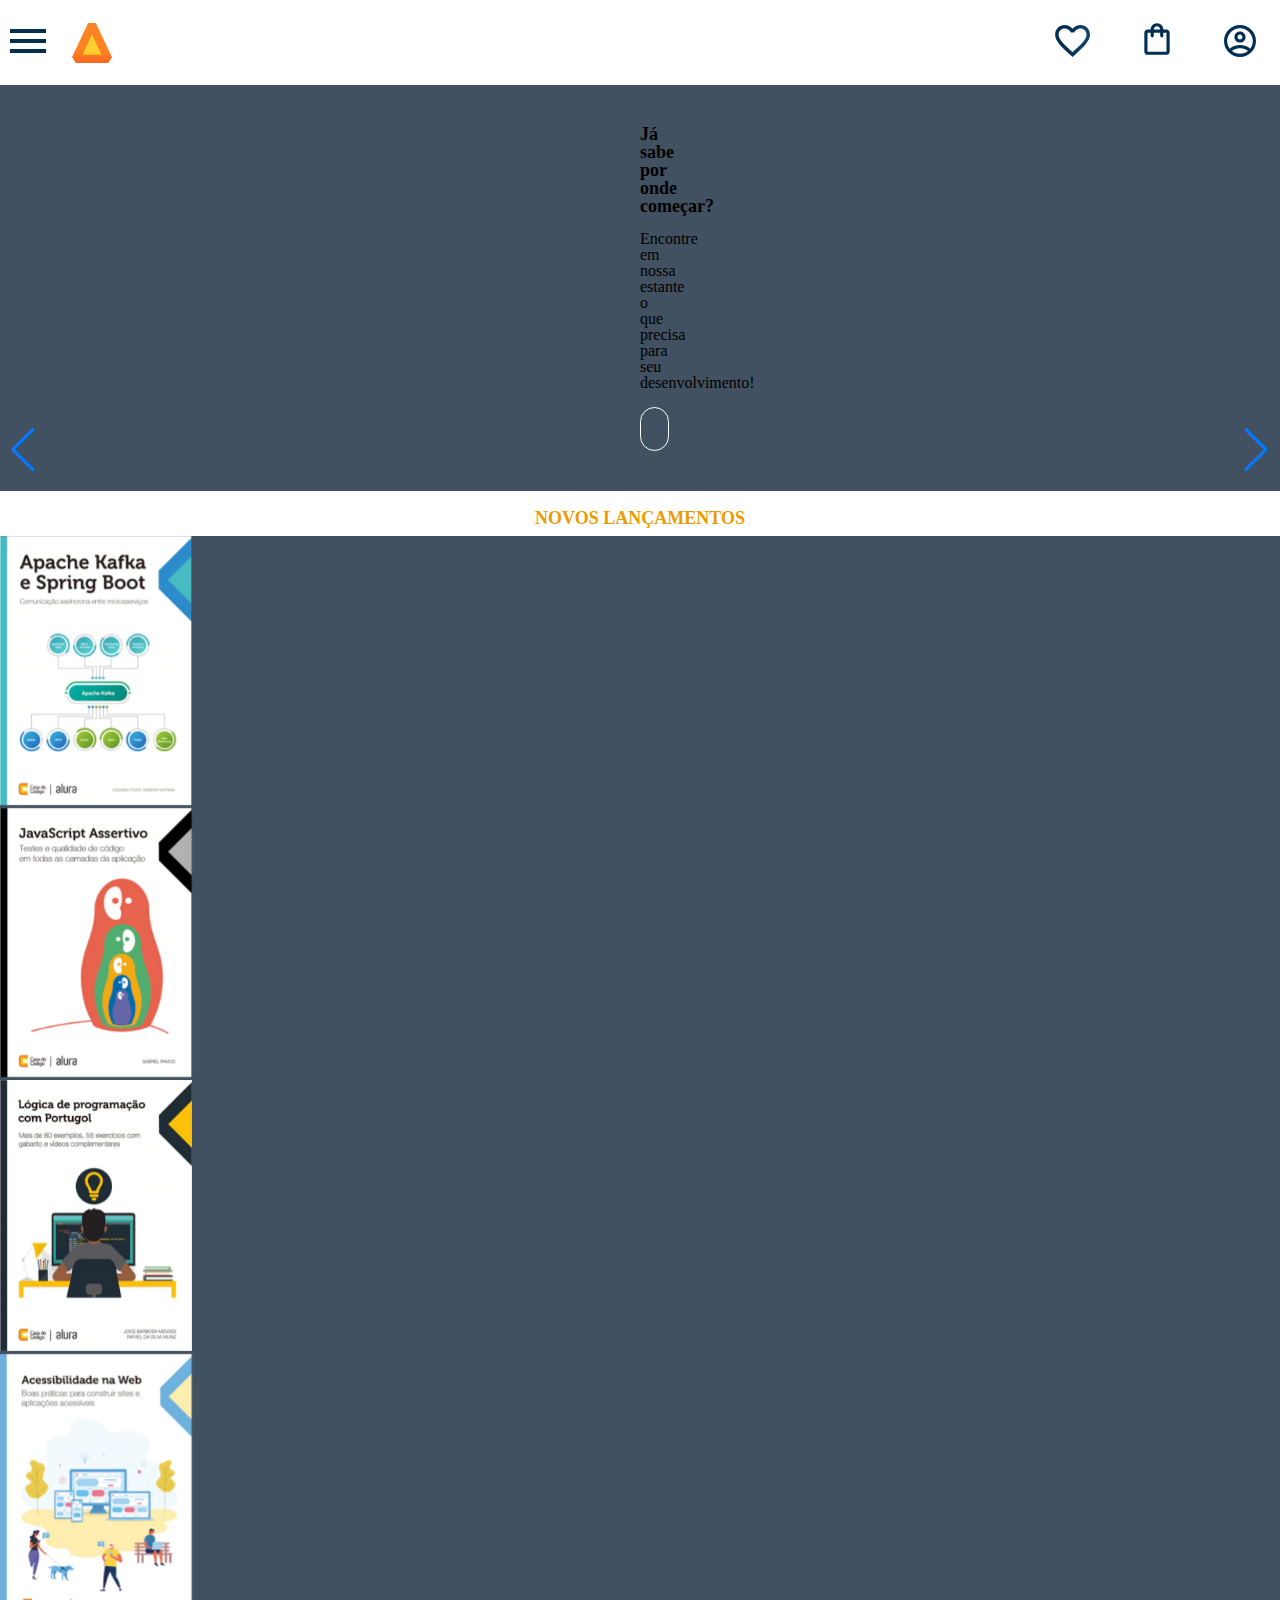
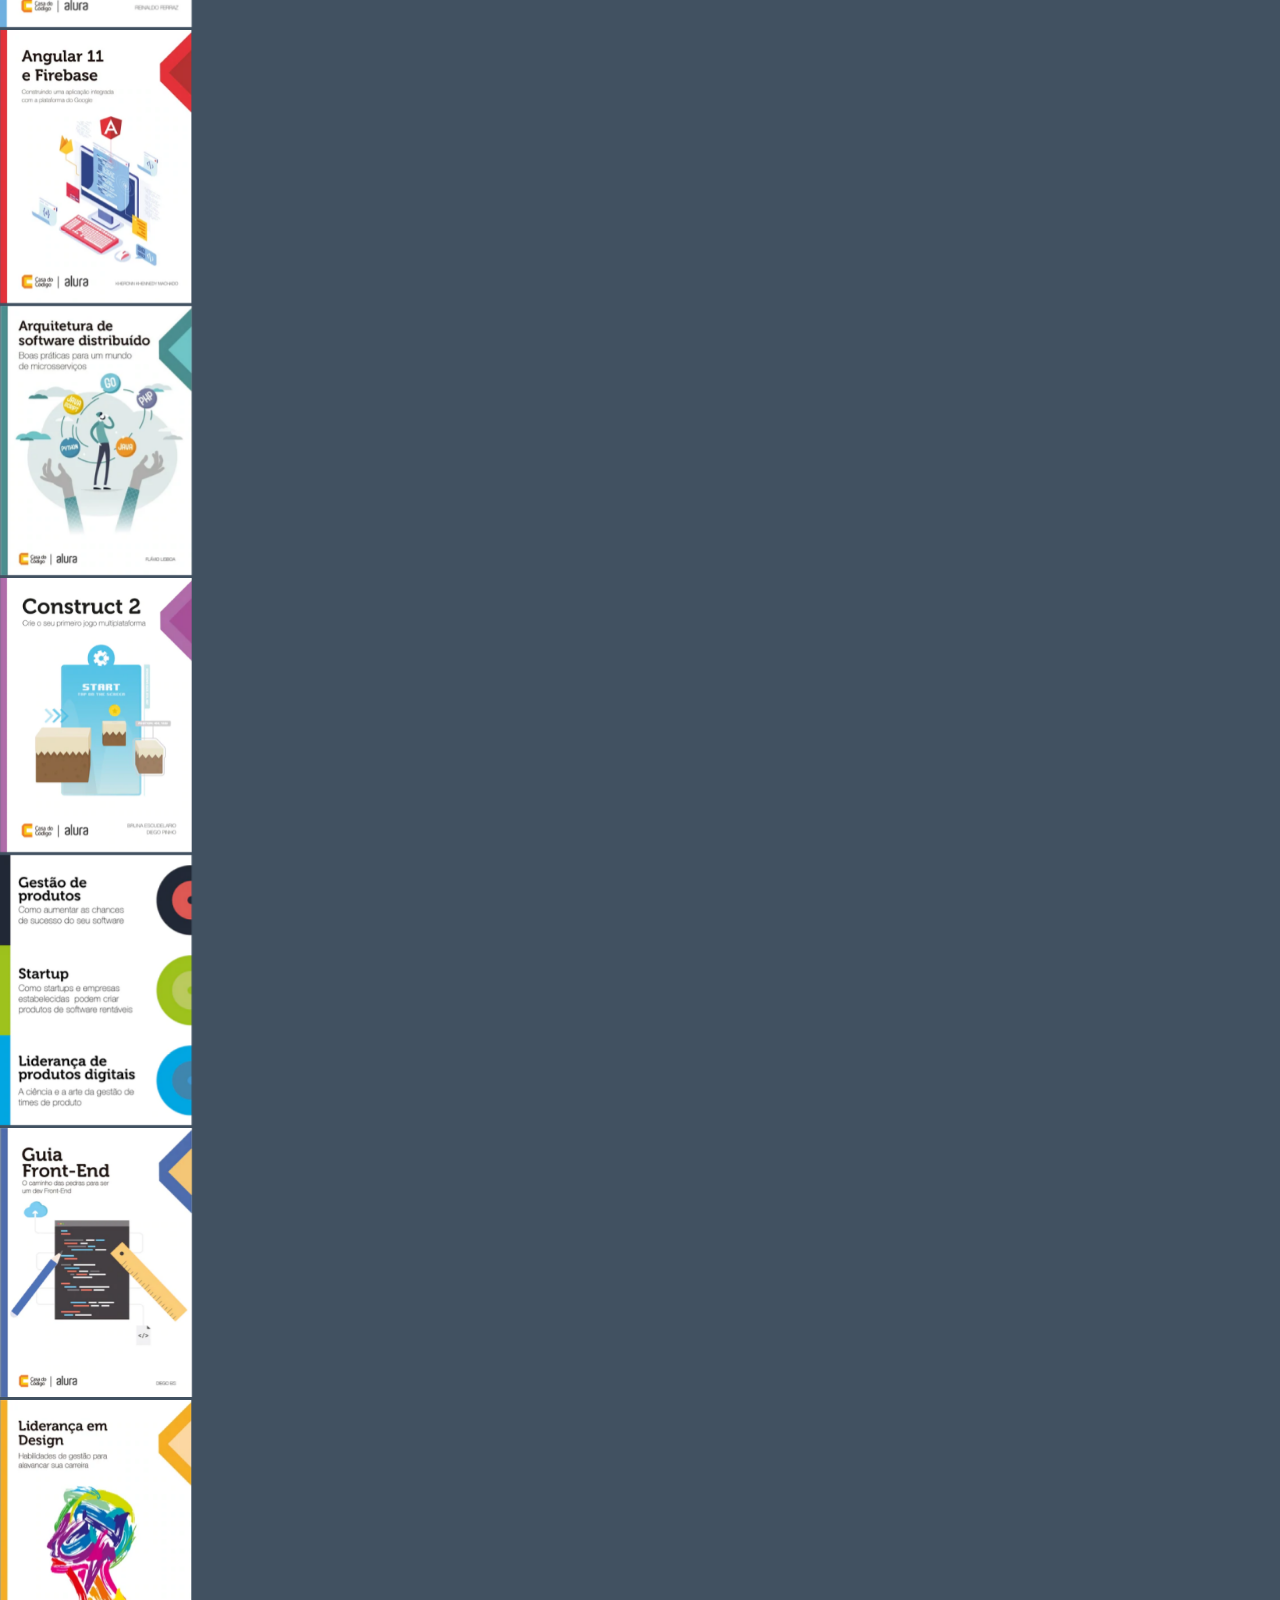
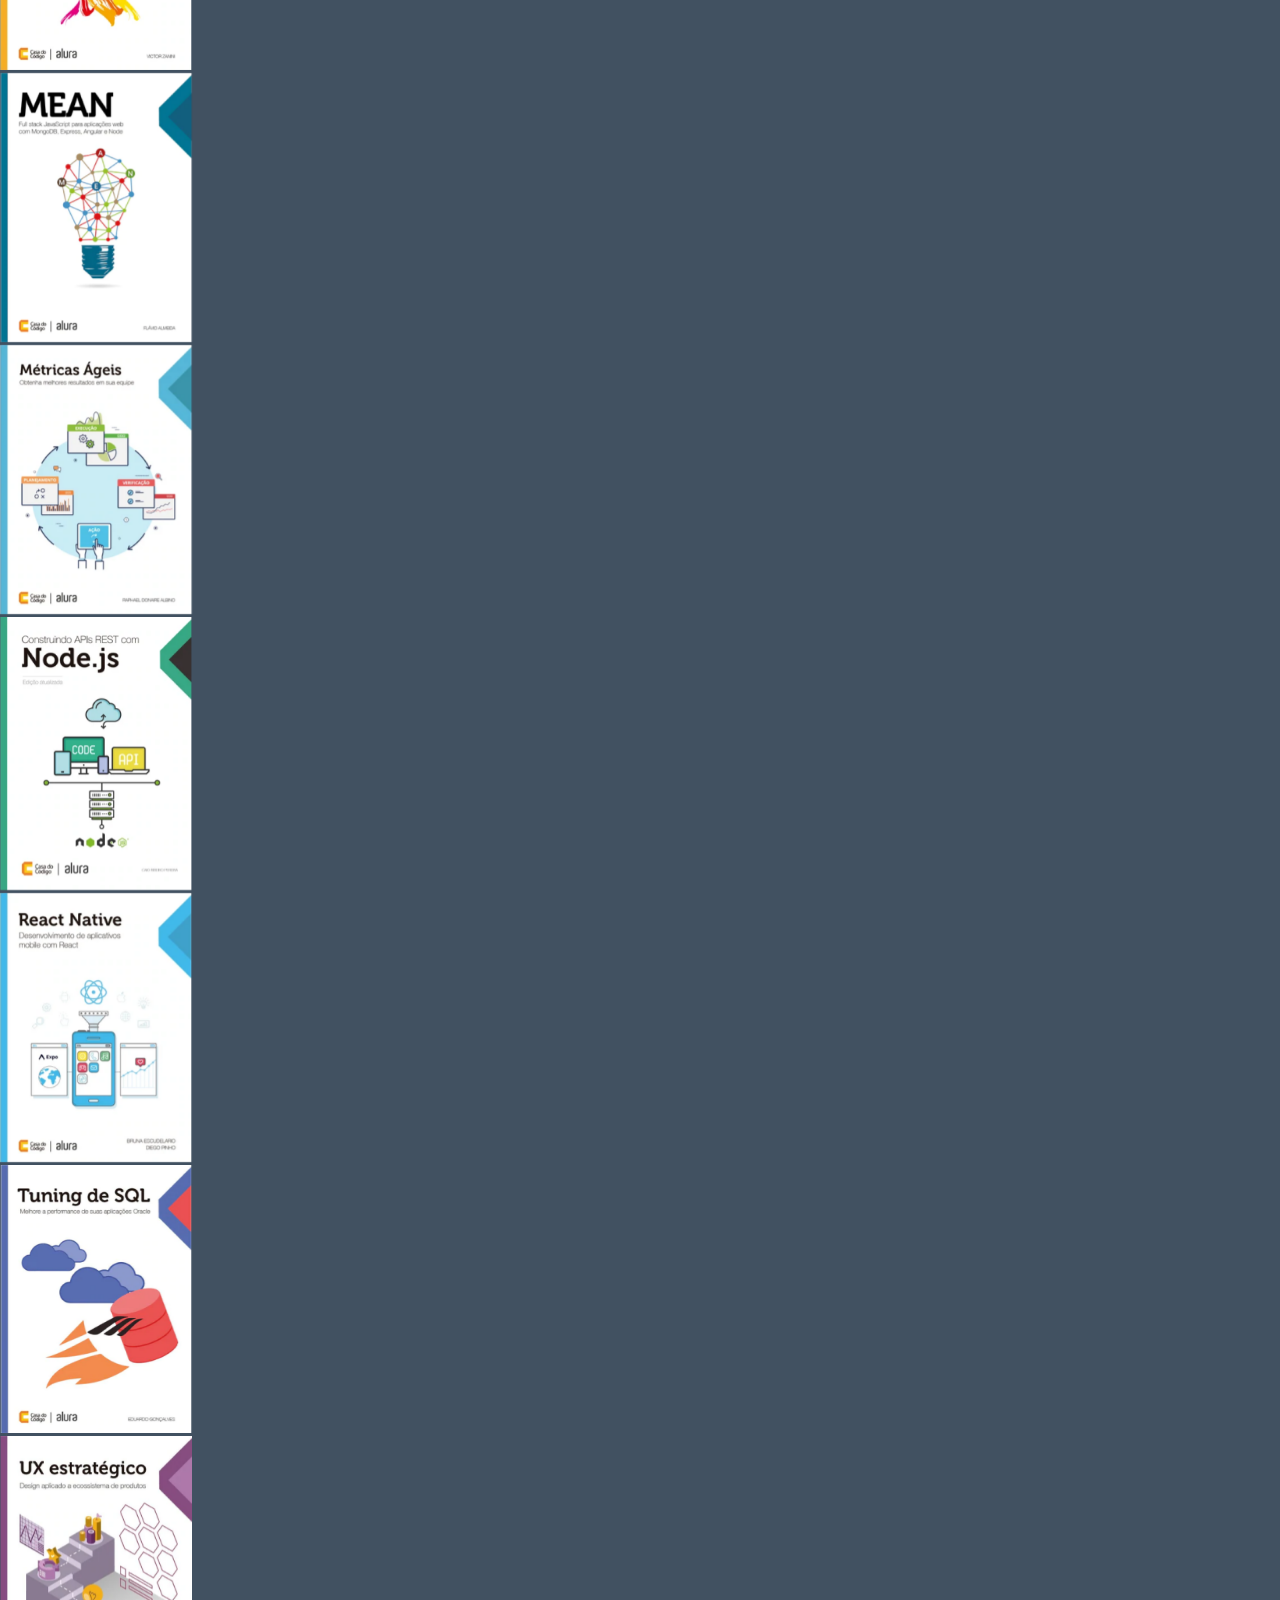
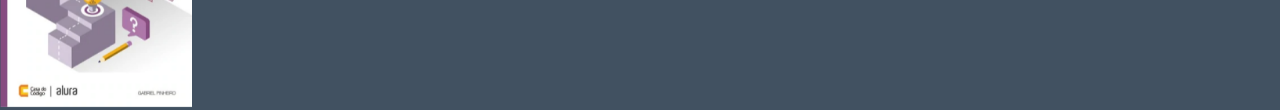
==== index.html @ 8a0cdc39 "Terminamos Slide 7" ====
<!DOCTYPE html>
<html>
    <head> 
        <meta charset="UTF-8">
        <meta name="viewport" content="width=device-width, initial-scale=1.0">
        <title>AluraBooks</title>
        <link rel="stylesheet" href="styles.css">
        <link rel="preconnect" href="https://fonts.googleapis.com">
<link rel="preconnect" href="https://fonts.gstatic.com" crossorigin>
<link href="https://fonts.googleapis.com/css2?family=Poppins:wght@300;400;600;700&display=swap" rel="stylesheet">
<link rel="stylesheet" href="https://cdn.jsdelivr.net/npm/swiper@9/swiper-bundle.min.css"/>
        <link rel="stylesheet" href="reset.css">
    </head>
 <body> 
  <header class="cabeçalho"> 
    <div  class="container">
           <input type="checkbox" id="menu" class="container__botao">
           <label for="menu"> 
               <span class="cabeçalho__menu-hamburguer container__imagem"></span>
           </label>
             <img src="img/Logo.png" alt="Logo da Alurabooks" class="container__imagem">
    </div>
    <div class="container">
             <a href="#"><img src="img/Favoritos.svg" alt="Meus favoritos" class="container__imagem"></a>
             <a href="#"><img src="img/Compras.svg" alt="Carrinho de compras" class="container__imagem"></a>
             <a href="#"><img src="img/Usuário.svg" alt="Meu perfil" class="container__imagem"></a>
    </div>
<ul class="lista__menu">
   <li class="lista-menu__titulo">Categorias</li>
      <li class="lista-menu__item">
         <a href="#" class="lista-menu__link">Programação</a>
      </li>
      <li class="lista-menu__item">
         <a href="#" class="lista-menu__link">Front-end</a>
      </li>
      <li class="lista-menu__item">
         <a href="#" class="lista-menu__link">Infraestrutura</a>
      </li>
      <li  class="lista-menu__item">
         <a href="#" class="lista-menu__link">Business</a>
      </li>
      <li  class="lista-menu__item">
         <a href="#" class="lista-menu__link">Design & UX</a>
      </li>     
</ul>
</header>
<section class="banner"> 
   <h2 class="banner__titulo">Já sabe por onde começar?</h2> 
   <p class="banner__texto"> Encontre em nossa estante o que precisa para seu desenvolvimento!</p>
   <input type="search" class="banner__pesquisa" placeholder="Qual será sua próxima leitura?">
</section>
<section class="carrossel">
<h2 class="carrossel__titulo">Novos lançamentos</h2>
<div class="swiper">
   <div class="swiper-pagination"></div>
   <div class="swiper-wrapper"></div>

<div class="swiper-slide"><img src="img/ApacheKafka.png" atl="Livro sobre apache Kafka e spring boot da AluraBooks"></div>
<div class="swiper-slide"><img src="img/Javascript.png" atl="Livro sobre Javascript da AluraBooks"></div>
<div class="swiper-slide"><img src="img/Portugol.png" atl="Livro sobre Portugol da AluraBooks"></div>
<div class="swiper-slide"><img src="img/Acessibilidade.png" atl="Livro sobre Acessibilidade da AluraBooks"></div>
<div class="swiper-slide"><img src="img/Angular.png" atl="Livro sobre Angular da AluraBooks"></div>
<div class="swiper-slide"><img src="img/Arquitetura.png" atl="Livro sobre Arquitetura da AluraBooks"></div>
<div class="swiper-slide"><img src="img/Construct2.png" atl="Livro sobre Construção da AluraBooks"></div>
<div class="swiper-slide"><img src="img/Gestão.png" atl="Livro sobre Gestão da AluraBooks"></div>
<div class="swiper-slide"><img src="img/Guia Front-end.png" atl="Livro sobre Guia da AluraBooks"></div>
<div class="swiper-slide"><img src="img/Liderança.png" atl="Livro sobre Liderança da AluraBooks"></div>
<div class="swiper-slide"><img src="img/MEAN.png" atl="Livro sobre MEAN da AluraBooks"></div>
<div class="swiper-slide"><img src="img/MetricasAgeis.png" atl="Livro sobre MetricasAgeis da AluraBooks"></div>
<div class="swiper-slide"><img src="img/Nodejs.png" atl="Livro sobre Node da AluraBooks"></div>
<div class="swiper-slide"><img src="img/ReactNative.png" atl="Livro sobre react da AluraBooks"></div>
<div class="swiper-slide"><img src="img/Tuning.png" atl="Livro sobre Turning da AluraBooks"></div>
<div class="swiper-slide"><img src="img/UX.png" atl="Livro sobre Ux da AluraBooks"></div>

</div>
<div class="swiper-pagination"></div>
<div class="swiper-button-prev"></div>
<div class="swiper-button-next"></div>
<div class="swiper-scrollbar"></div>

<div class="card">

</div>
</section>
  <script src="https://cdn.jsdelivr.net/npm/swiper@8/swiper-bundle.min.js"></script>
  <script> const swiper = new Swiper('.swiper', {speed: 400,spaceBetween: 10,slidesPerView: 3,pagination: {el: '.swiper-pagination',type: 'bullets',},});
</script>


</body>
</html>
---- styles.css ----
@import url("styles/header.css");
@import url("styles/banner.css");
@import url("styles/carrossel.css");
:root {
    --cor-de-fundo: #415161;
    --branco: #FFFFFF;
    --laranja: #EB9B00;
    --azul-degrate: linear-gradient(97.54deg, #002F52 35.49%, #326589 165.37%);
    --fonte-principal:"Poppins";
}
body { 
    background-color: var(--cor-de-fundo);
    font-family: var(--fonte-principal);
    font-size: 16px;
    font-weight: 400;
}
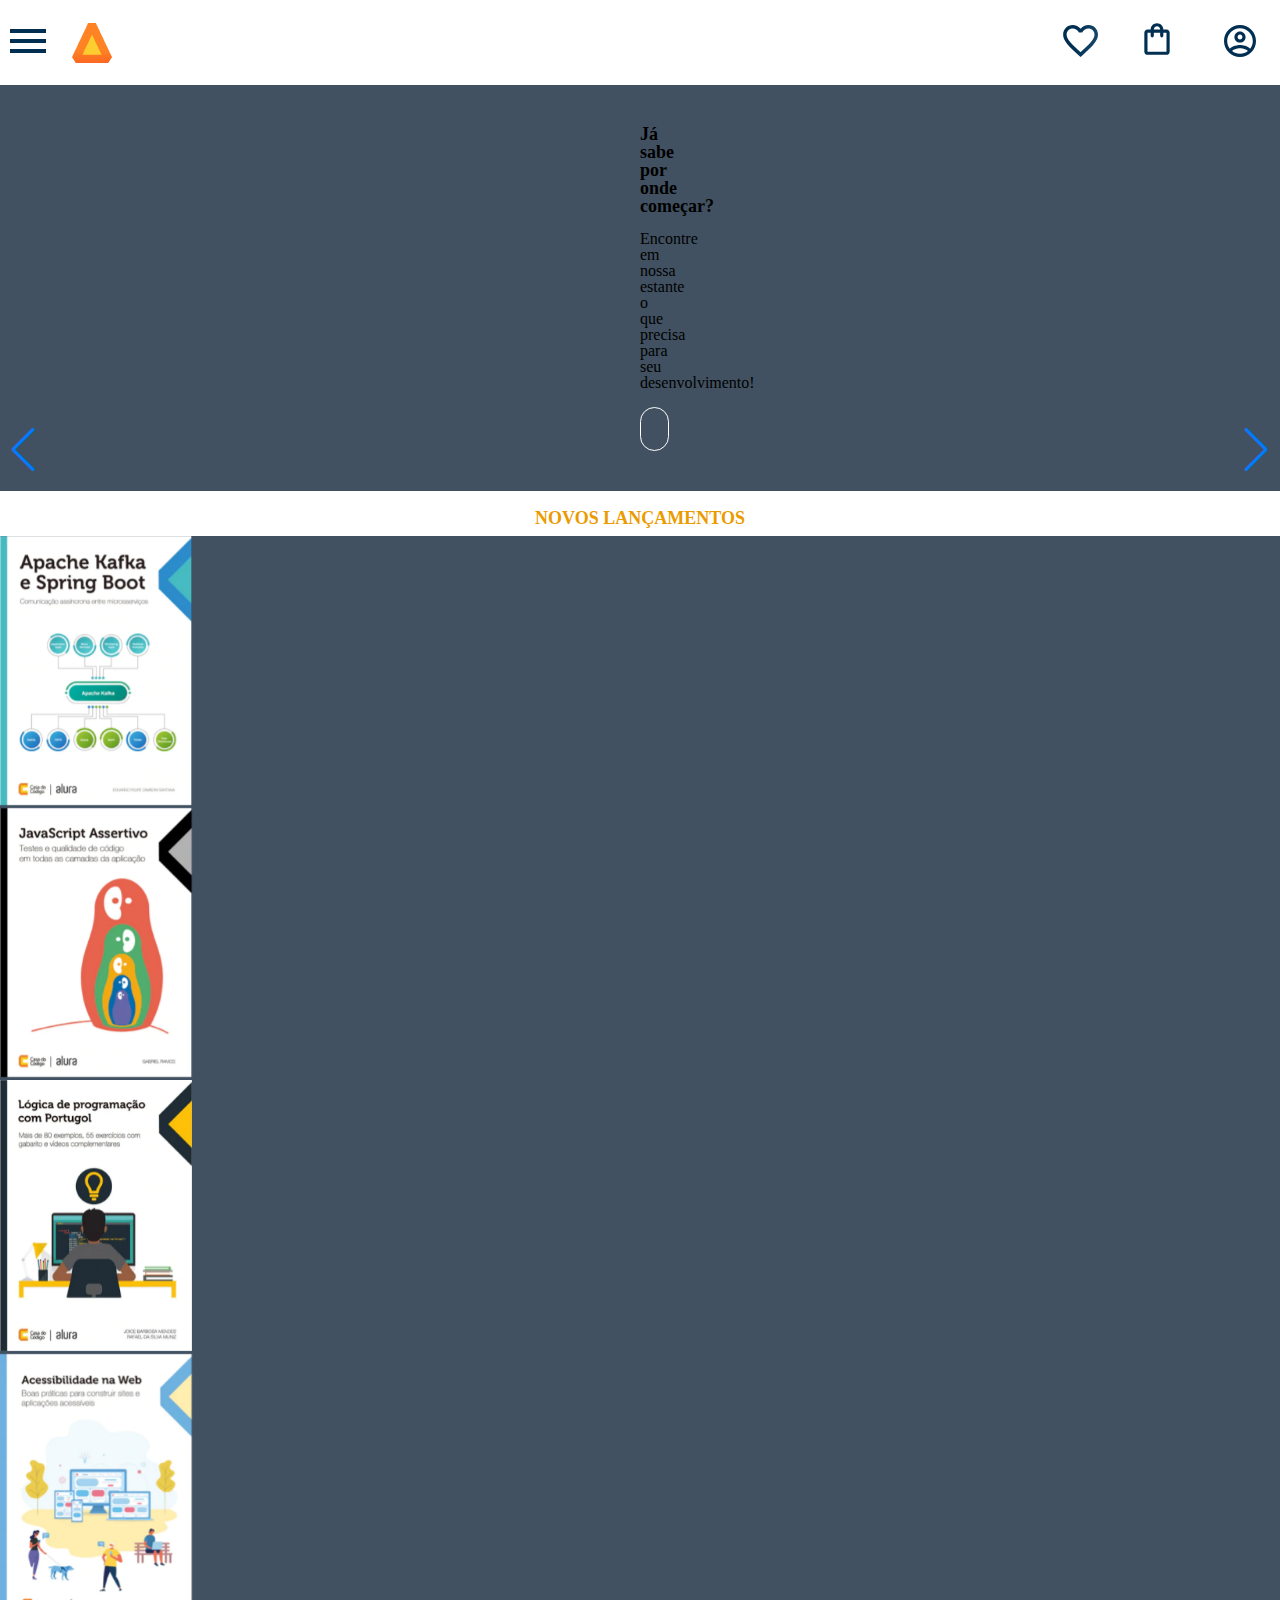
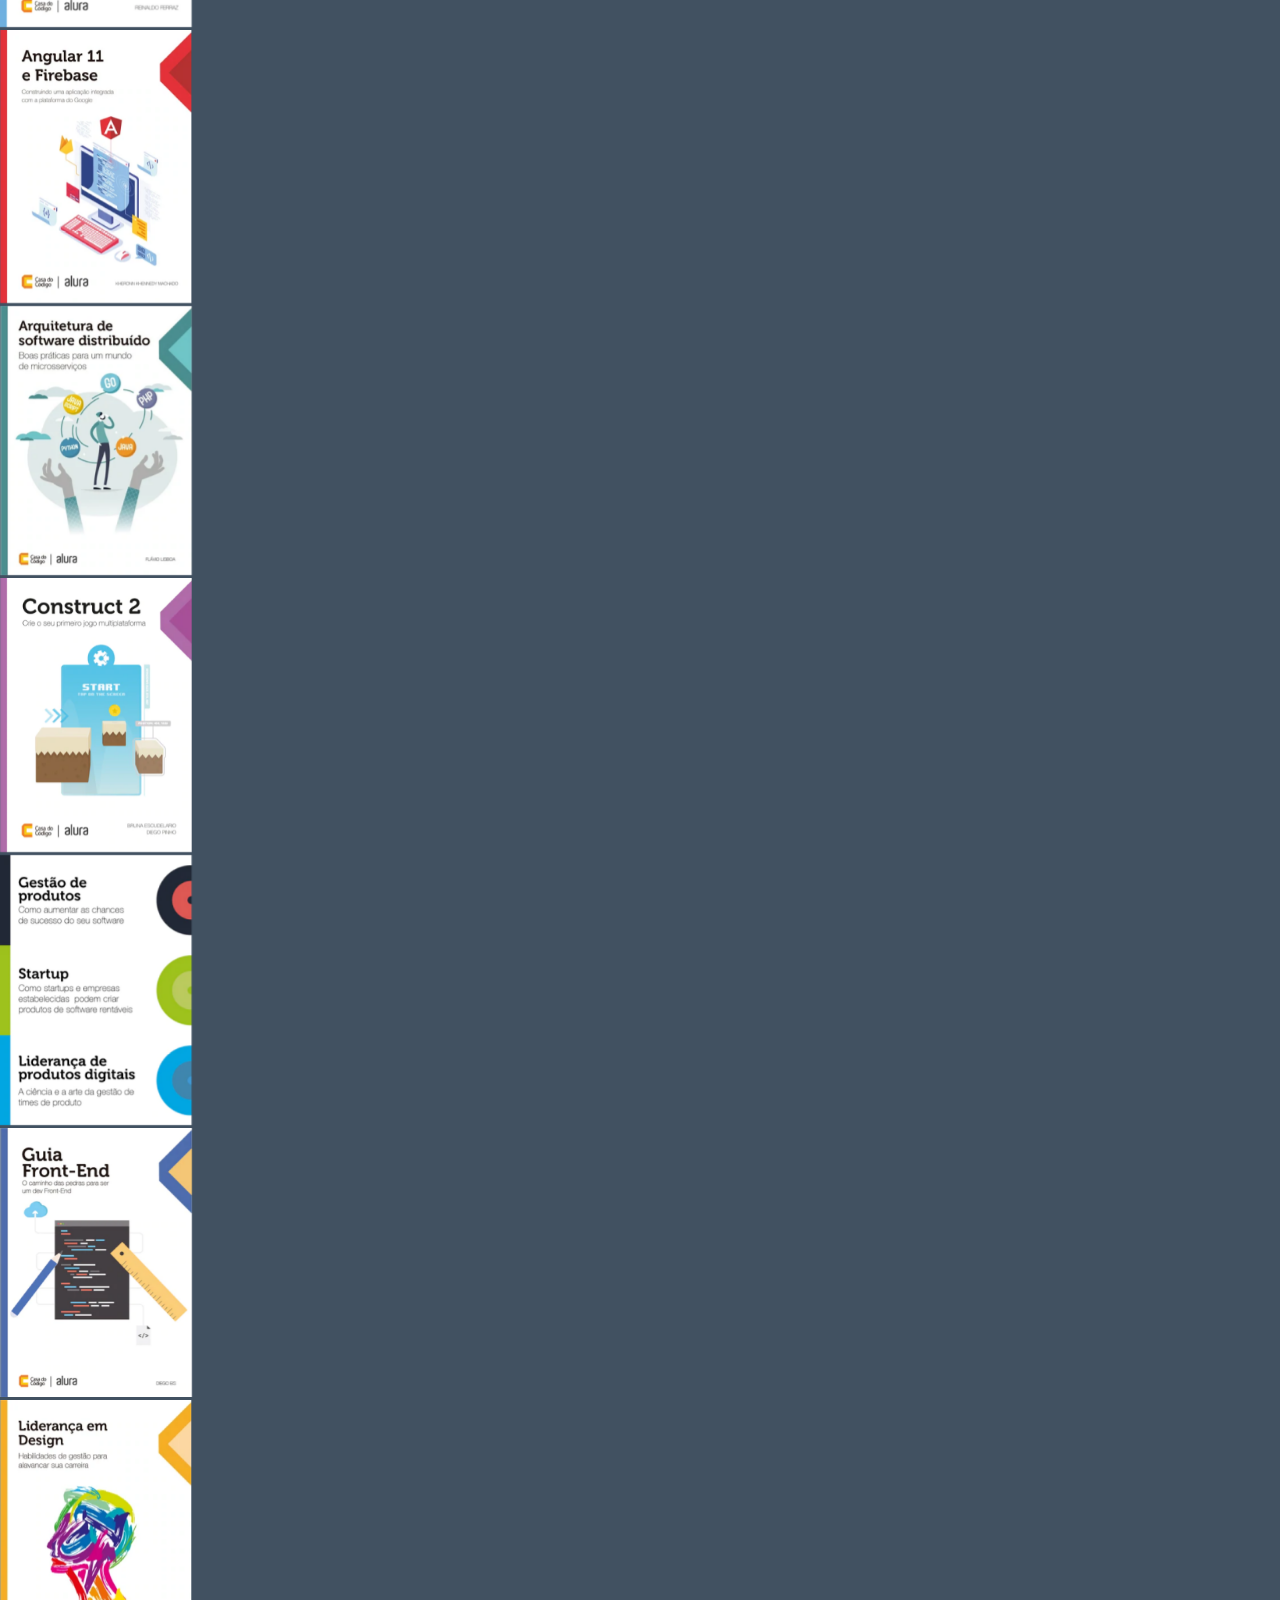
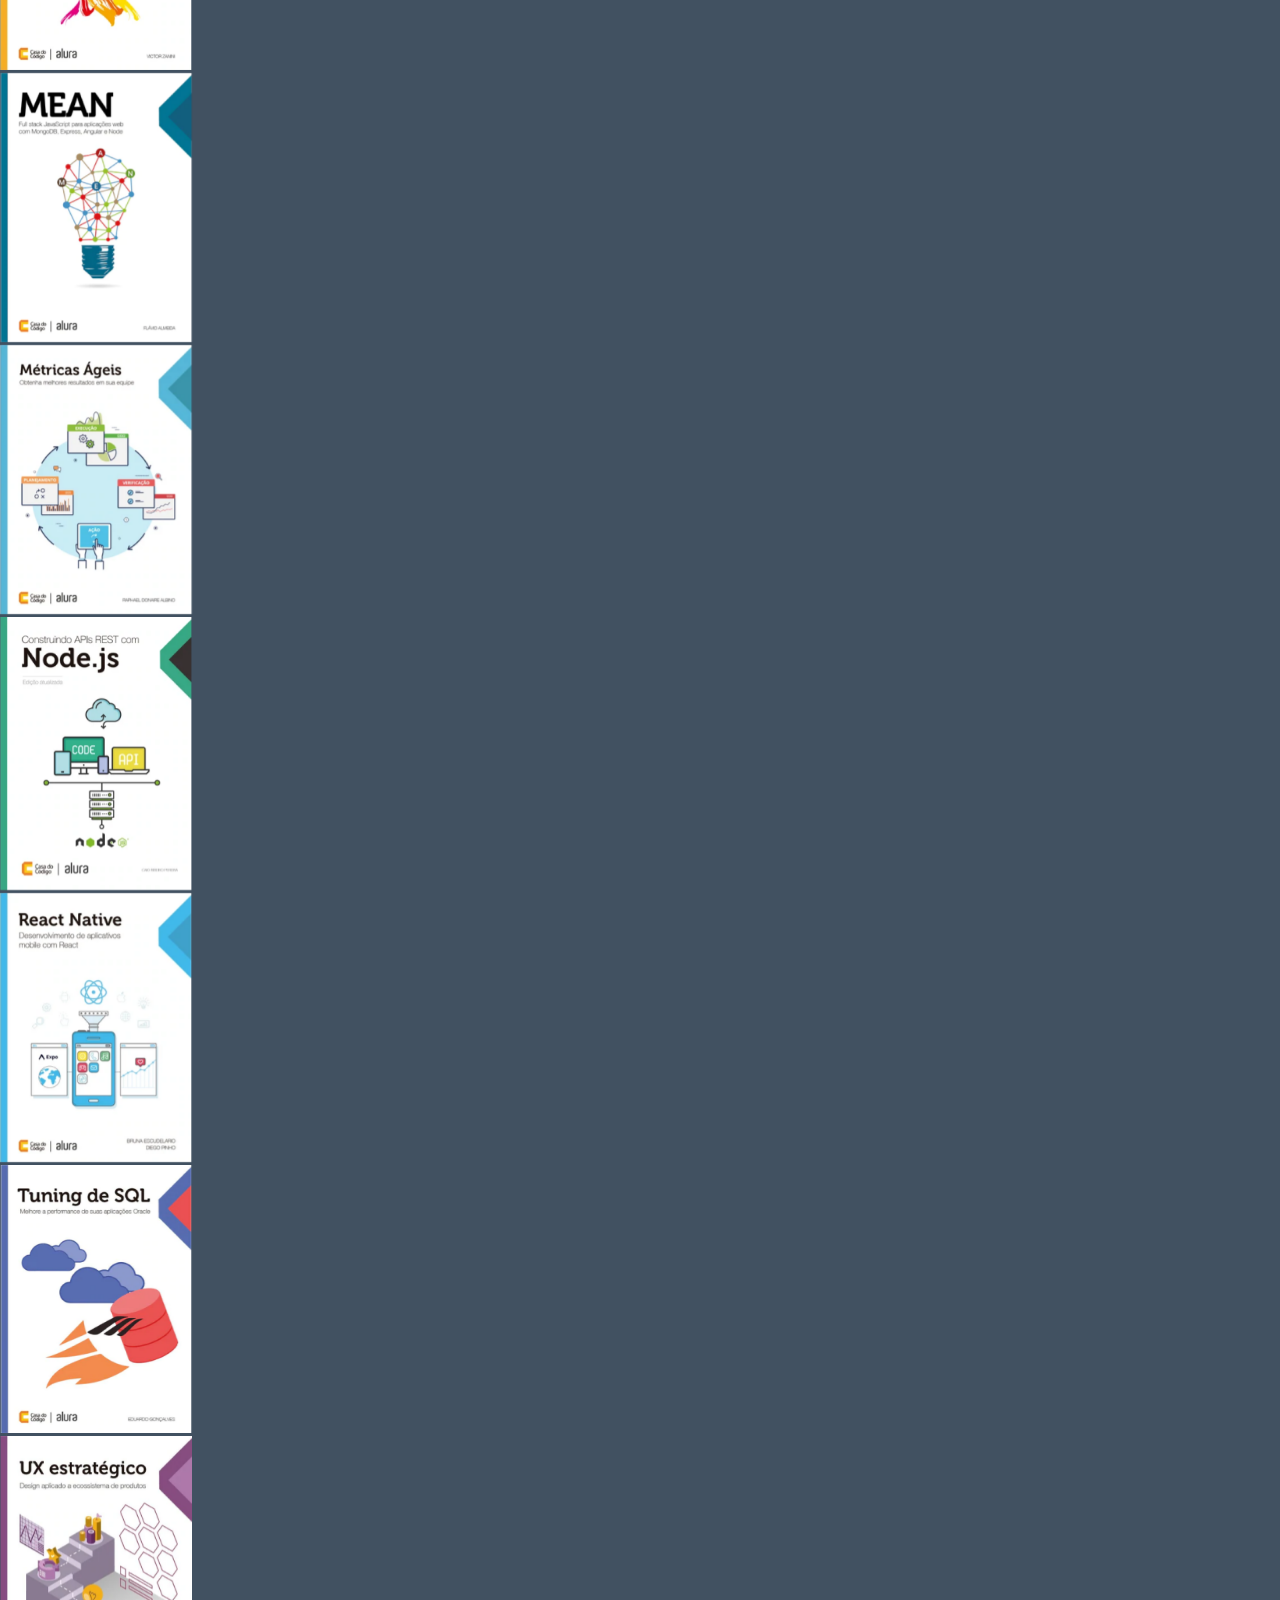
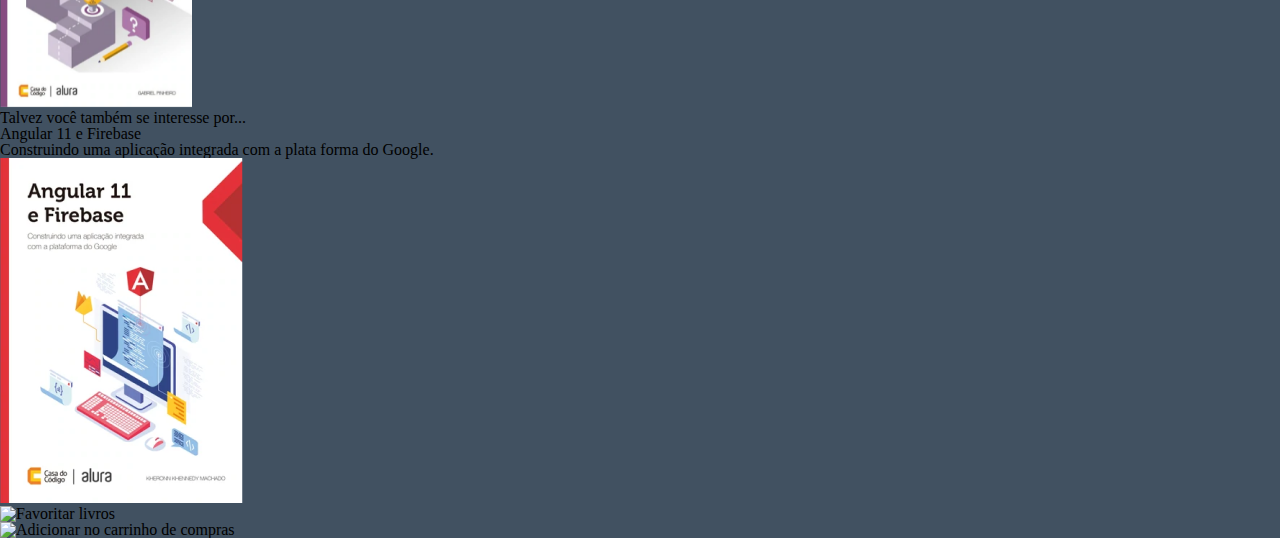
==== commit 941d8404: "Slide 8 parte 3" ====
--- a/index.html
+++ b/index.html
@@ -44,11 +44,13 @@
       </li>     
 </ul>
 </header>
+
 <section class="banner"> 
    <h2 class="banner__titulo">Já sabe por onde começar?</h2> 
    <p class="banner__texto"> Encontre em nossa estante o que precisa para seu desenvolvimento!</p>
    <input type="search" class="banner__pesquisa" placeholder="Qual será sua próxima leitura?">
 </section>
+
 <section class="carrossel">
 <h2 class="carrossel__titulo">Novos lançamentos</h2>
 <div class="swiper">
@@ -79,11 +81,32 @@
 <div class="swiper-scrollbar"></div>
 
 <div class="card">
+   <div class="card__discriçao">
+      <div class="descriçao">
+         <h3 class="descricao_titulo">Talvez você também se interesse por...</h3>
+         <H2 class="descricao_titulo-livro">Angular 11 e Firebase</H2>
+         <p class="discricao_texto ">Construindo uma aplicação integrada com a plata forma do Google. </p>
+      </div>
+      <img src="img/Angular.png" class="descricao__imagem">
+   </div>
+</div>
 
+<div class="card__botoes">
+   <ul class="botoes">
+      <li class="botoes_item"><img src="img/Favoritos.png" alt="Favoritar livros"></li>
+      <li class="botoes_item"><img src="img/Compras.png" alt="Adicionar no carrinho de compras"></li>
+   </ul> 
 </div>
 </section>
+
   <script src="https://cdn.jsdelivr.net/npm/swiper@8/swiper-bundle.min.js"></script>
-  <script> const swiper = new Swiper('.swiper', {speed: 400,spaceBetween: 10,slidesPerView: 3,pagination: {el: '.swiper-pagination',type: 'bullets',},});
+  <script> const swiper = new Swiper('.swiper', {
+   speed: 400,
+   spaceBetween: 10, 
+   slidesPerView: 3, 
+   pagination:
+    {el: '.swiper-pagination',
+   type: 'bullets',},});
 </script>
 
 
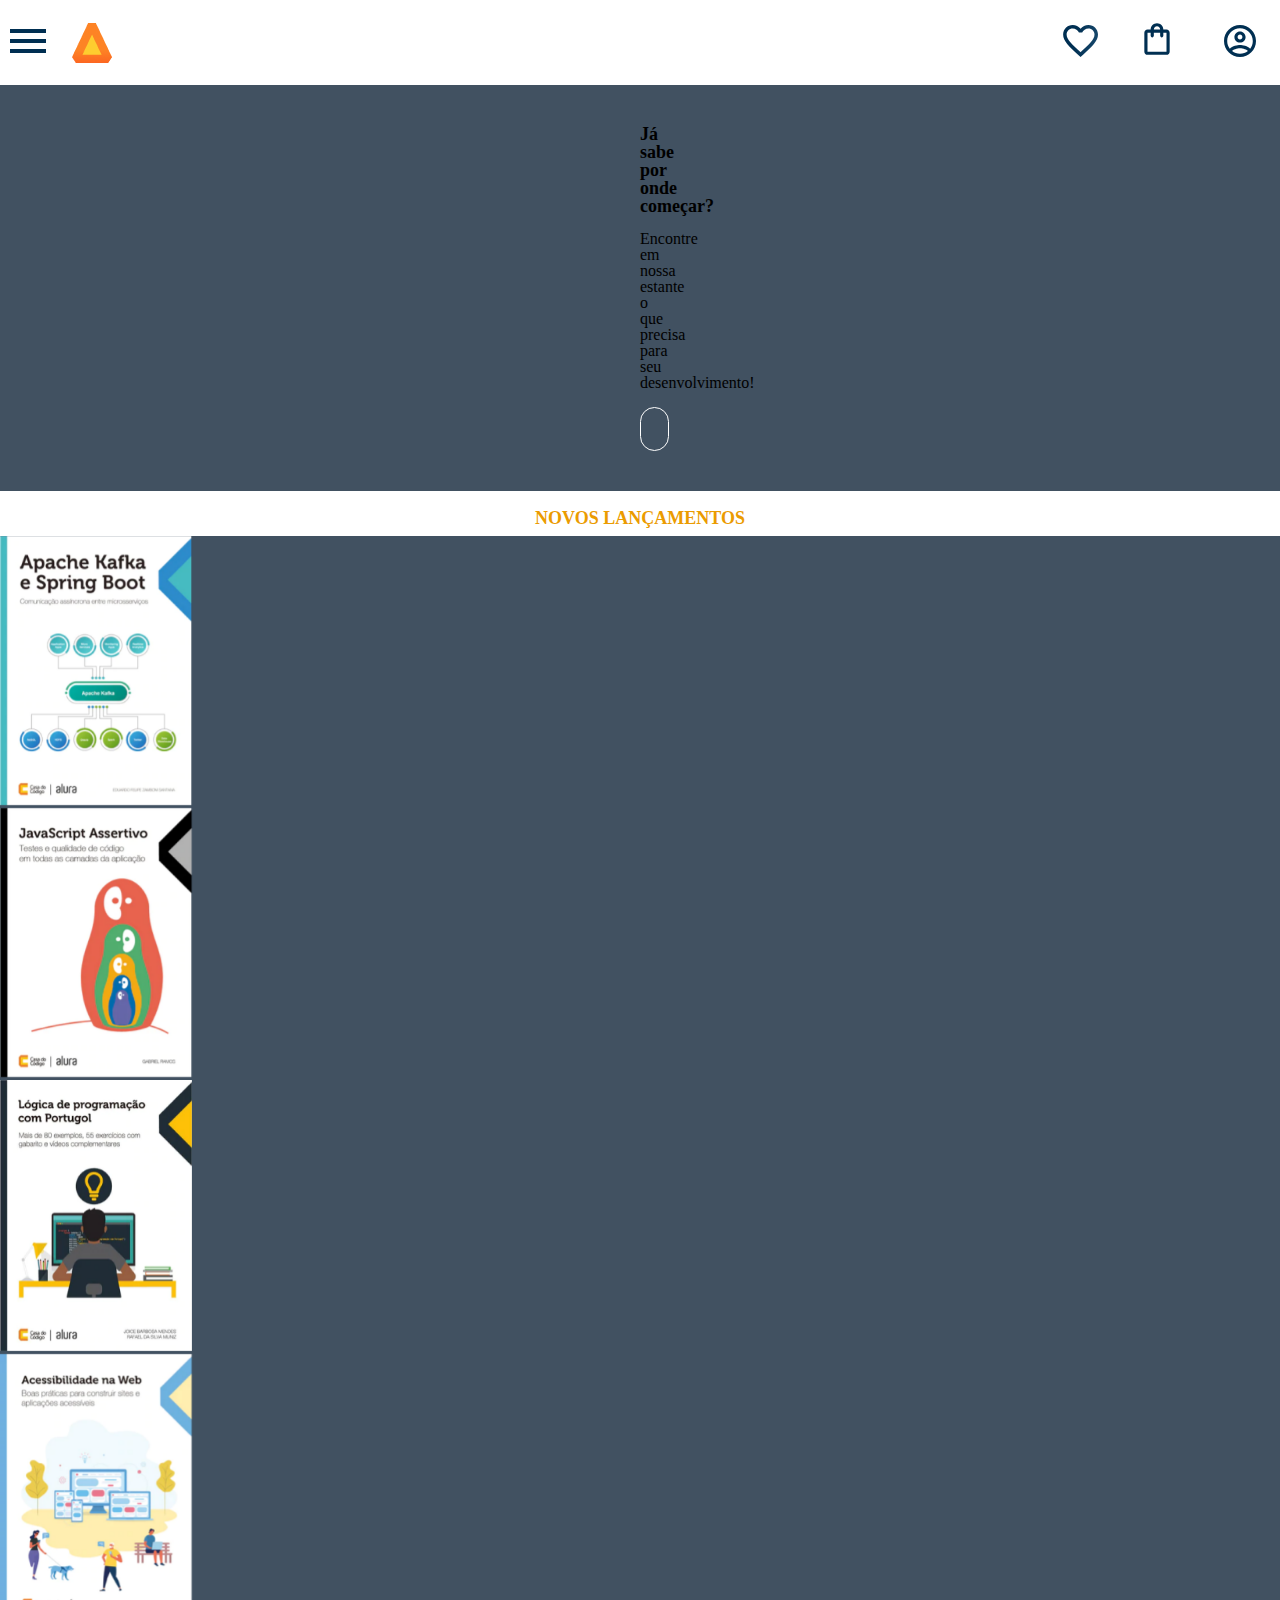
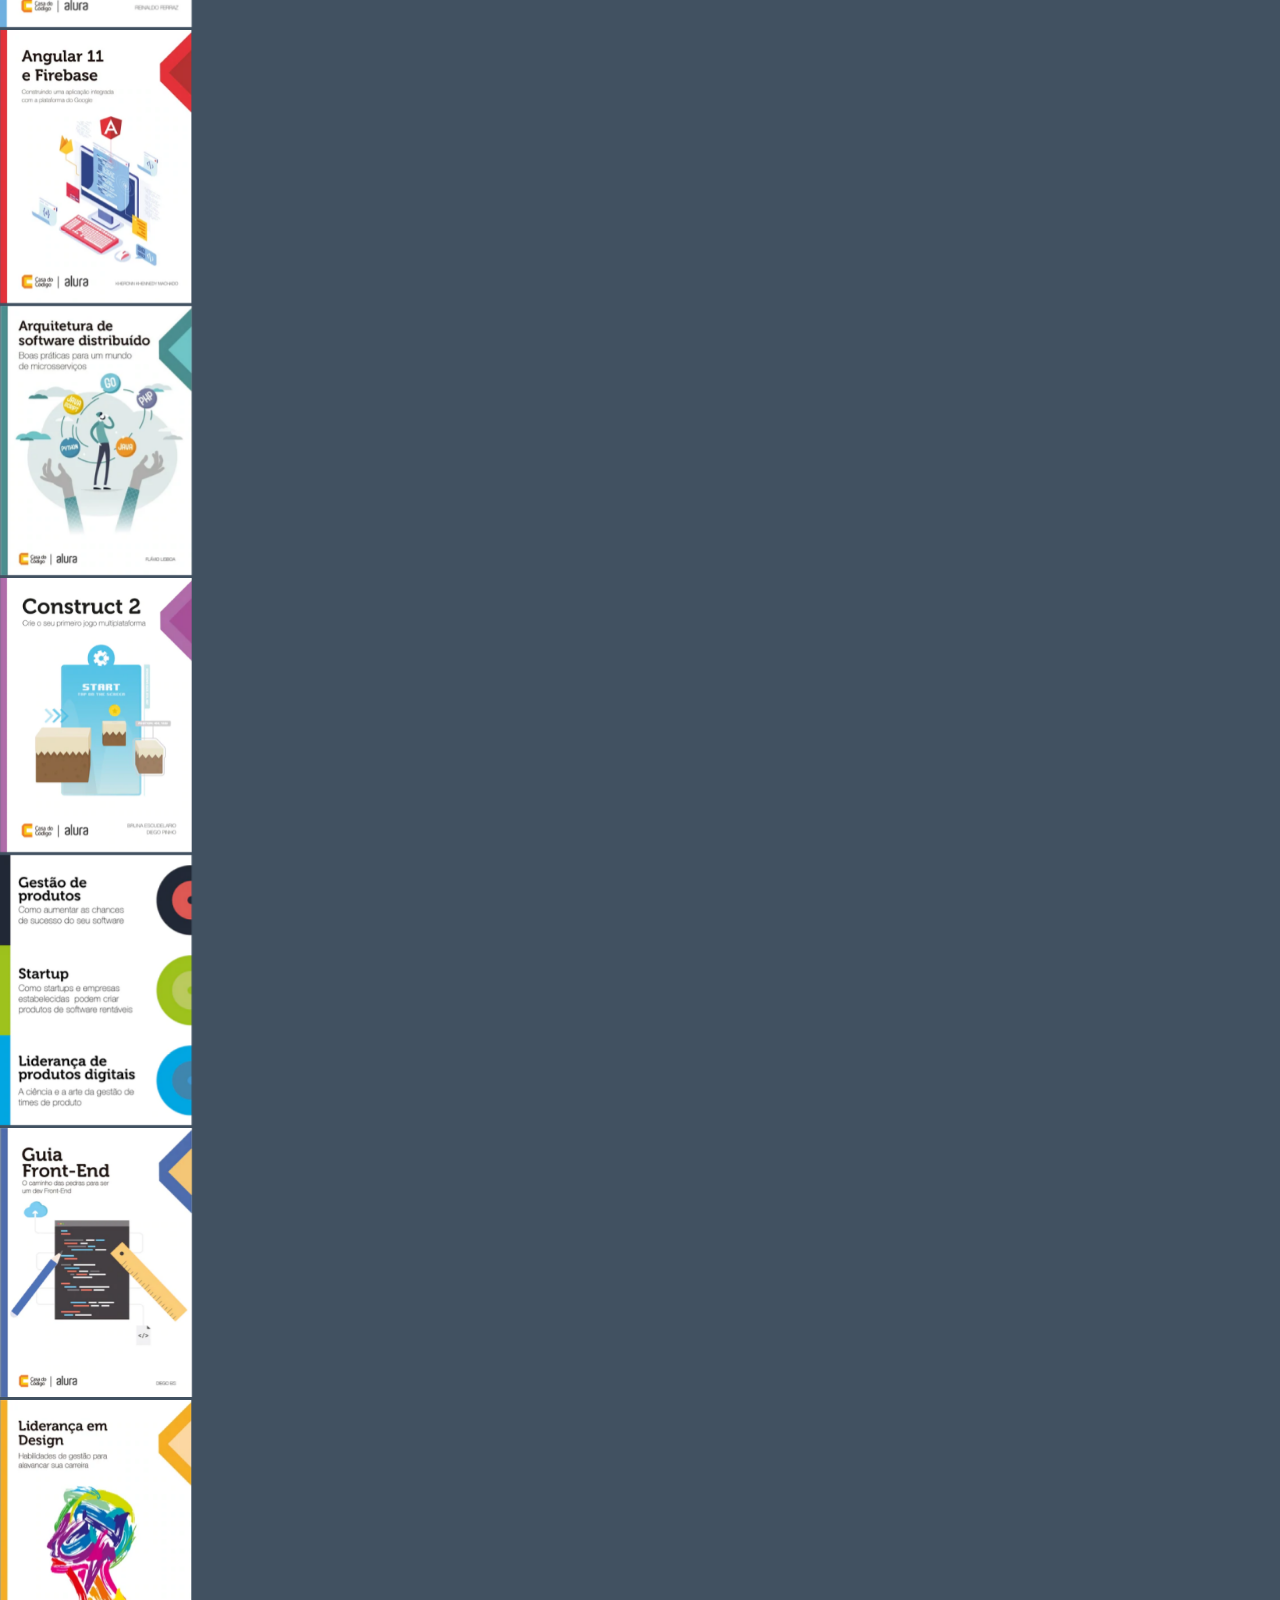
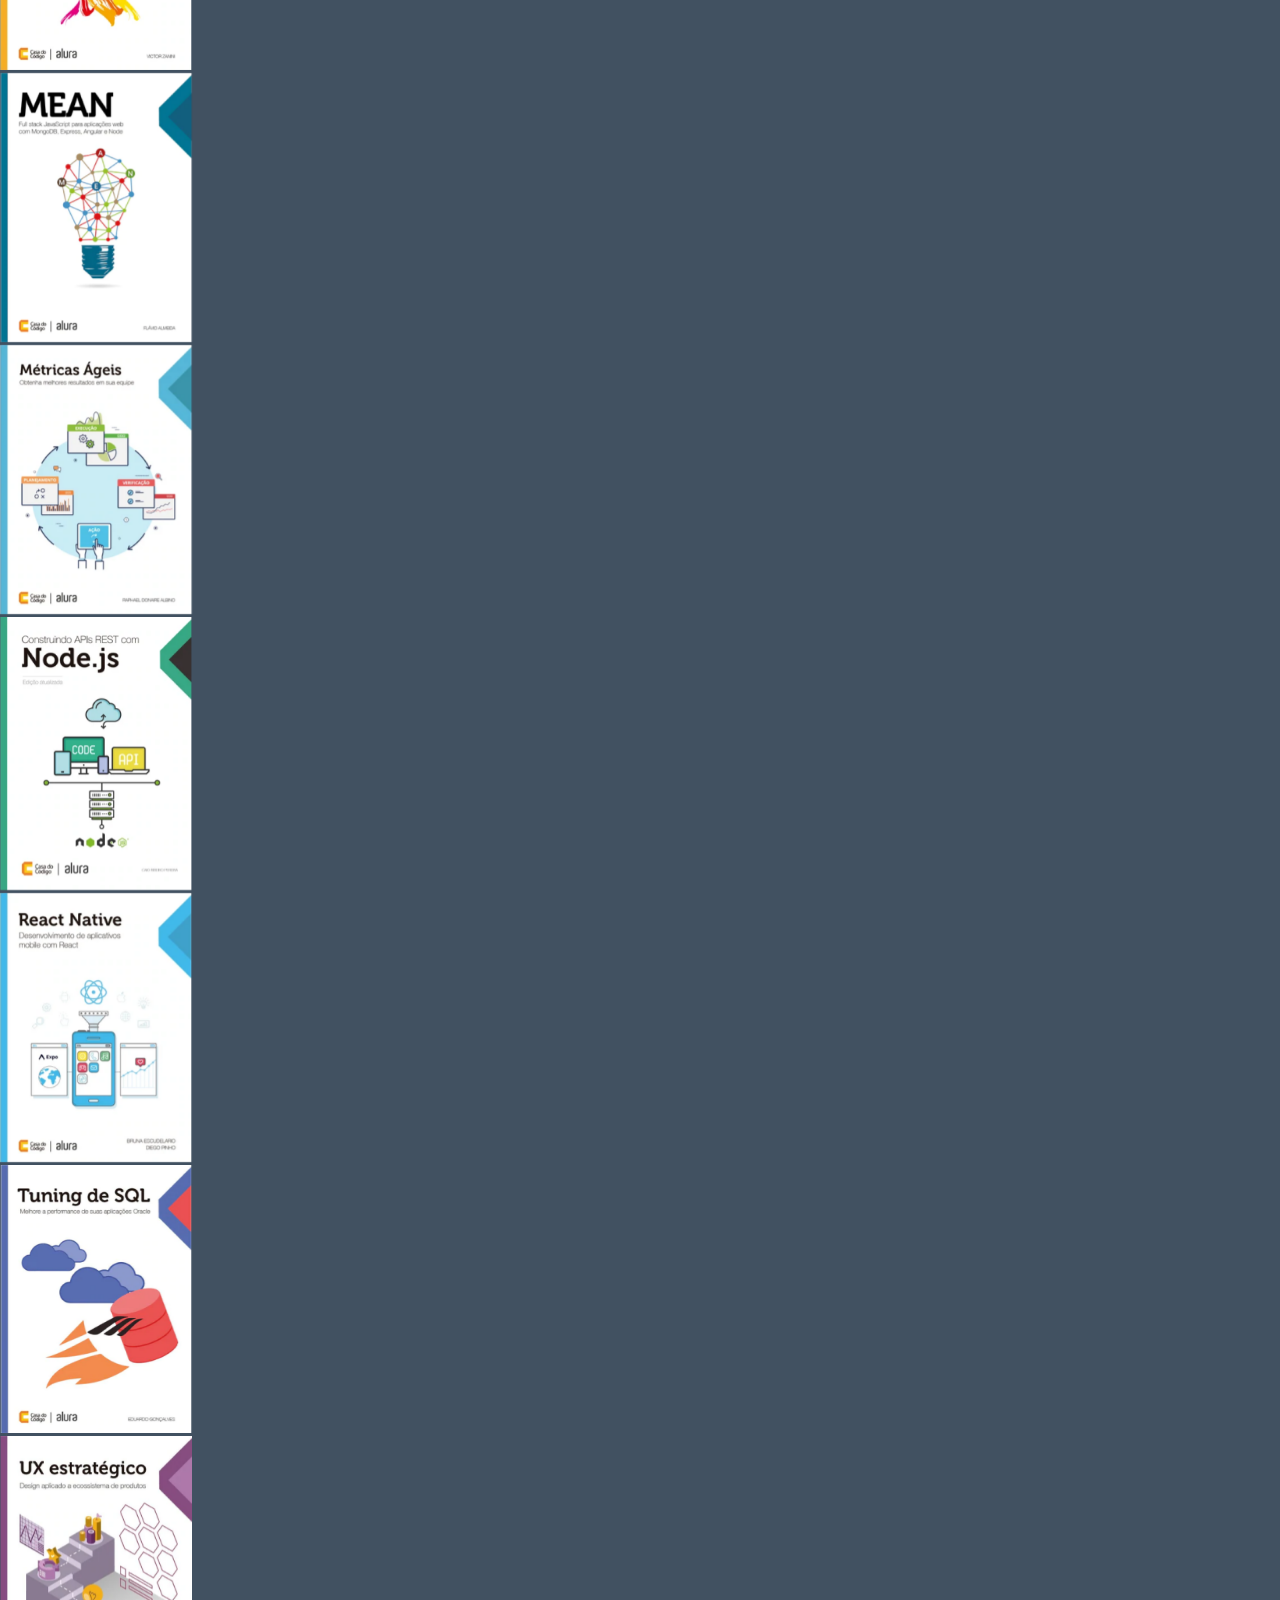
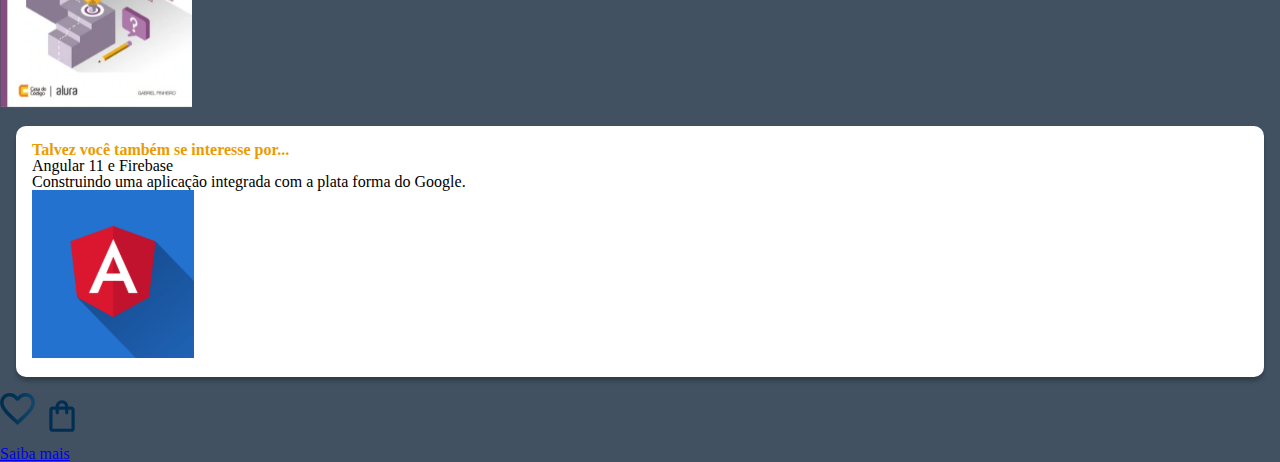
==== commit 0f36a823: "slide 9 parte 6" ====
--- a/index.html
+++ b/index.html
@@ -53,6 +53,7 @@
 
 <section class="carrossel">
 <h2 class="carrossel__titulo">Novos lançamentos</h2>
+
 <div class="swiper">
    <div class="swiper-pagination"></div>
    <div class="swiper-wrapper"></div>
@@ -74,38 +75,34 @@
 <div class="swiper-slide"><img src="img/Tuning.png" atl="Livro sobre Turning da AluraBooks"></div>
 <div class="swiper-slide"><img src="img/UX.png" atl="Livro sobre Ux da AluraBooks"></div>
 
-</div>
-<div class="swiper-pagination"></div>
-<div class="swiper-button-prev"></div>
-<div class="swiper-button-next"></div>
-<div class="swiper-scrollbar"></div>
-
 <div class="card">
-   <div class="card__discriçao">
-      <div class="descriçao">
+   <div class="card__discricao">
+      <div class="descricao">
          <h3 class="descricao_titulo">Talvez você também se interesse por...</h3>
          <H2 class="descricao_titulo-livro">Angular 11 e Firebase</H2>
          <p class="discricao_texto ">Construindo uma aplicação integrada com a plata forma do Google. </p>
       </div>
-      <img src="img/Angular.png" class="descricao__imagem">
+      <img src="img/Angular.svg" class="descricao__imagem">
    </div>
 </div>
 
 <div class="card__botoes">
    <ul class="botoes">
-      <li class="botoes_item"><img src="img/Favoritos.png" alt="Favoritar livros"></li>
-      <li class="botoes_item"><img src="img/Compras.png" alt="Adicionar no carrinho de compras"></li>
+      <li class="botoes_item"><img src="img/Favoritos.svg" alt="Favoritar livros"></li>
+      <li class="botoes_item"><img src="img/Compras.svg" alt="Adicionar no carrinho de compras"></li>
    </ul> 
+   <a href="#" class="botoes_ancora">Saiba mais</a>
 </div>
 </section>
 
   <script src="https://cdn.jsdelivr.net/npm/swiper@8/swiper-bundle.min.js"></script>
-  <script> const swiper = new Swiper('.swiper', {
-   speed: 400,
-   spaceBetween: 10, 
-   slidesPerView: 3, 
-   pagination:
-    {el: '.swiper-pagination',
+  <script>
+   const swiper = new Swiper('.swiper', {
+    speed: 400,
+    spaceBetween: 10, 
+    slidesPerView: 3, 
+    pagination: {
+   el: '.swiper-pagination',
    type: 'bullets',},});
 </script>
 
